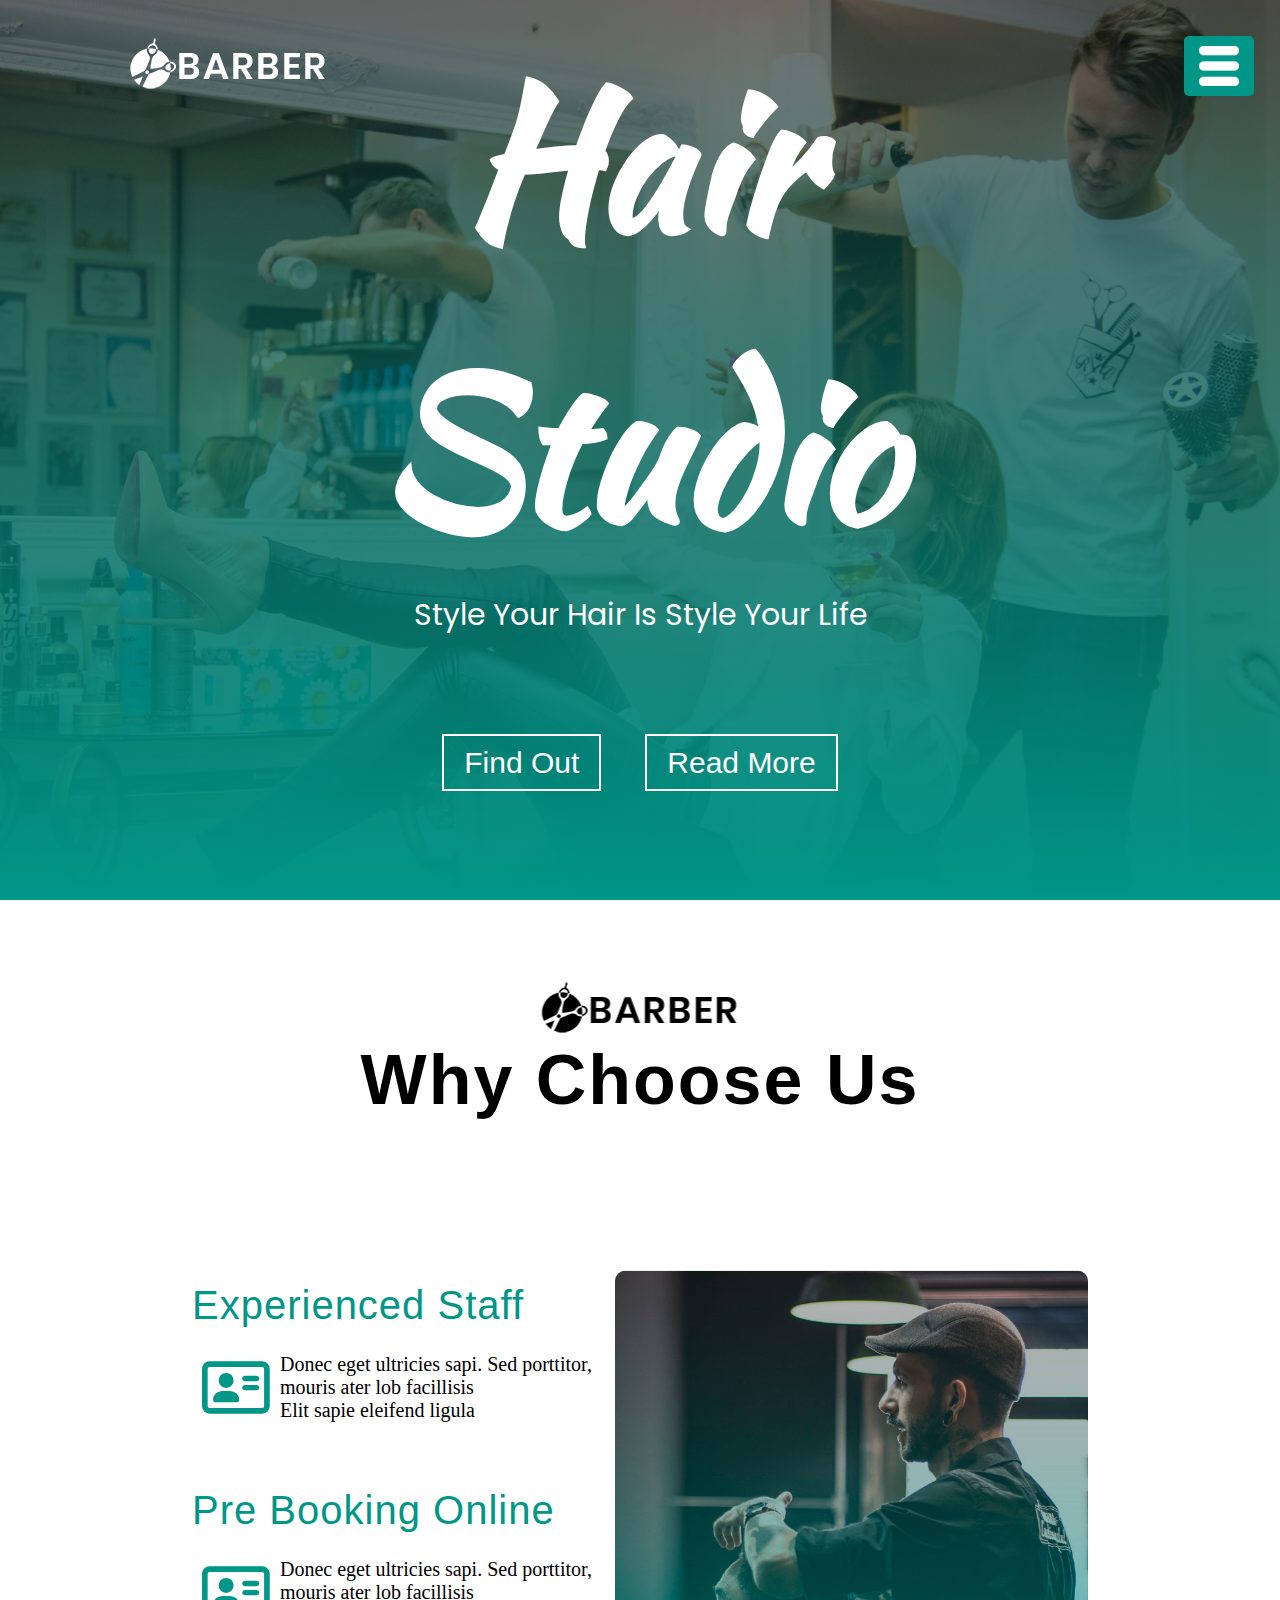
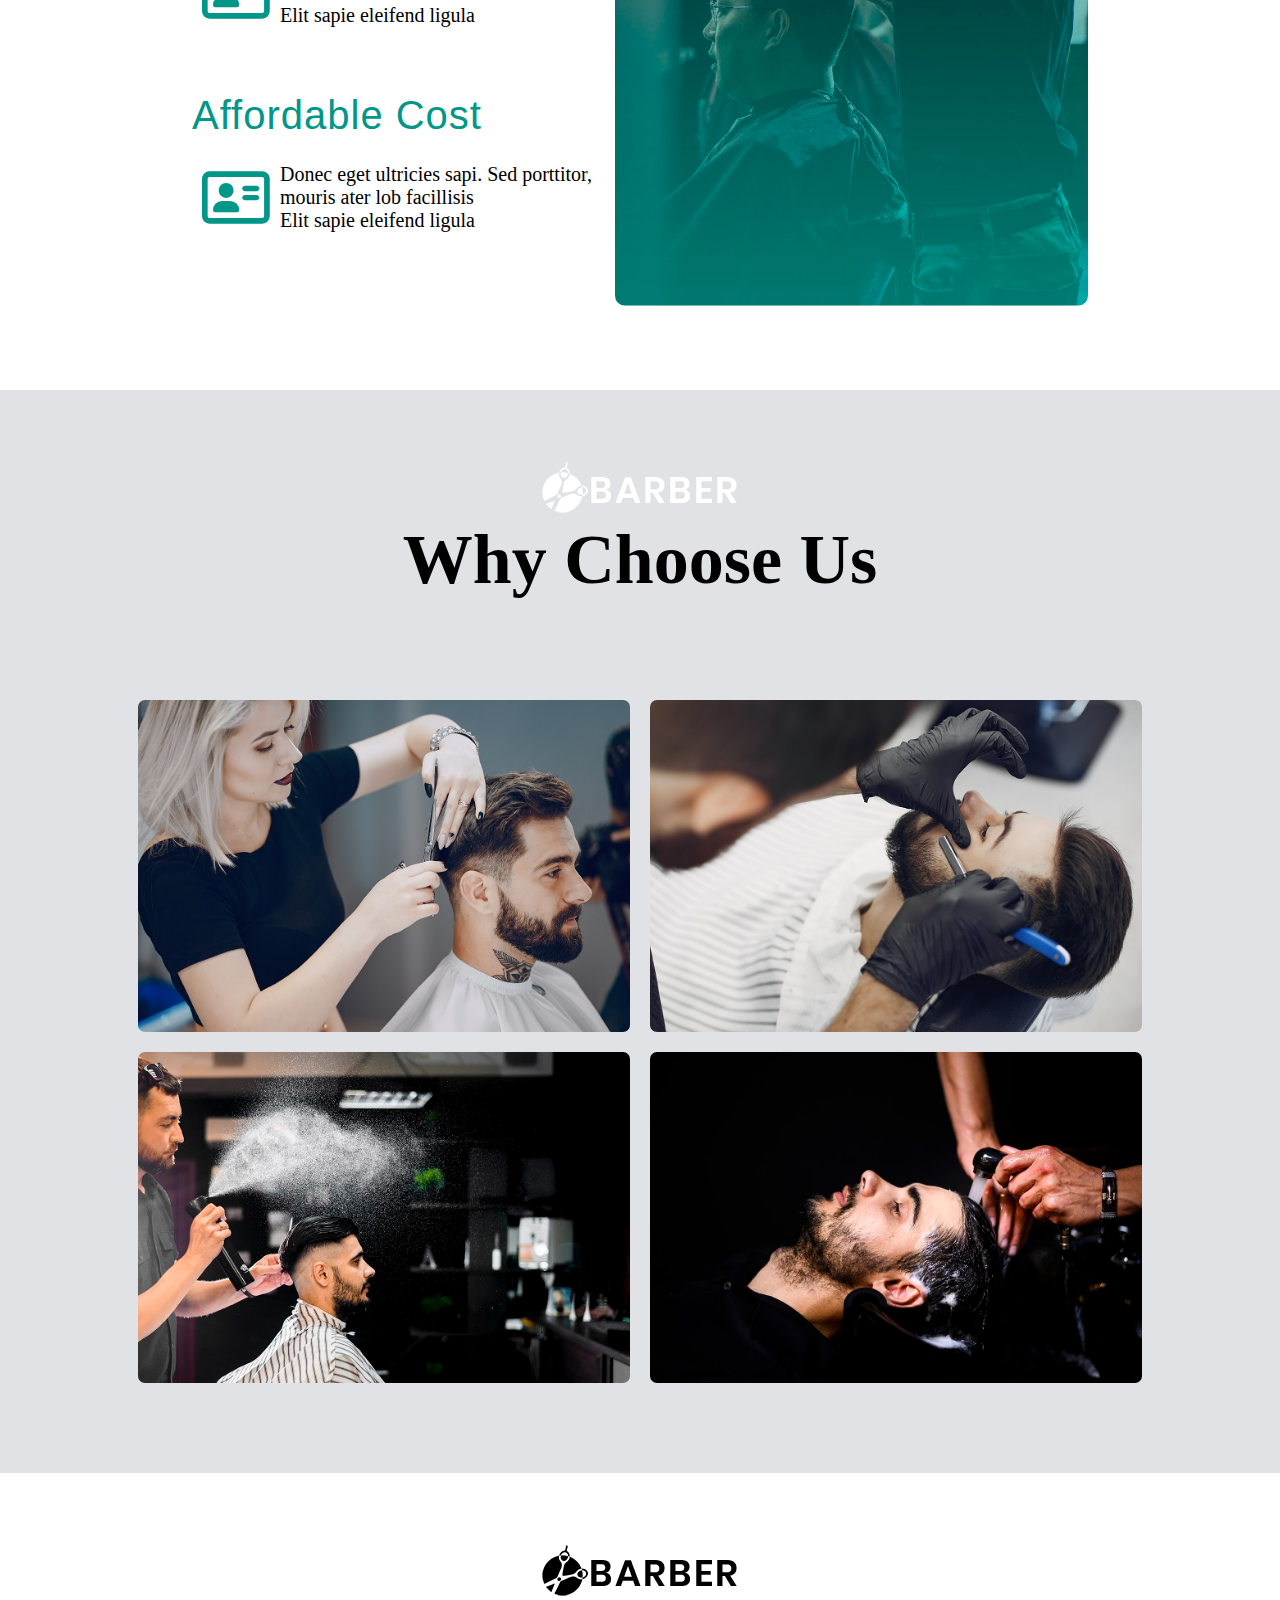
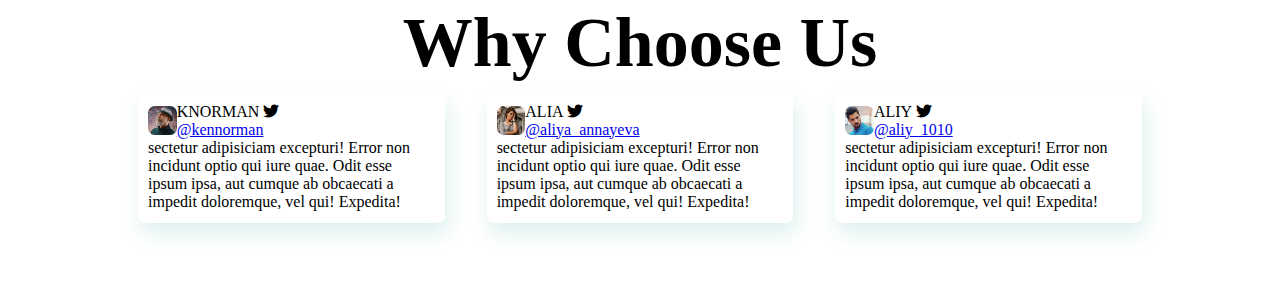
==== index.html.html @ 43534fb8 "index.html" ====
<!DOCTYPE html>
<html lang="en">

<head>
    <meta charset="UTF-8">
    <meta http-equiv="X-UA-Compatible" content="IE=edge">
    <meta name="viewport" content="width=device-width, initial-scale=1.0">
    <title>Document</title>
    <link rel="stylesheet" href="https://cdnjs.cloudflare.com/ajax/libs/font-awesome/6.0.0-beta3/css/all.min.css">
    <link rel="preconnect" href="https://fonts.googleapis.com">
    <link rel="preconnect" href="https://fonts.gstatic.com" crossorigin>
    <link href="https://fonts.googleapis.com/css2?family=Kaushan+Script&display=swap" rel="stylesheet">
    <link rel="preconnect" href="https://fonts.googleapis.com">
    <link rel="preconnect" href="https://fonts.gstatic.com" crossorigin>
    <link href="https://fonts.googleapis.com/css2?family=Kaushan+Script&family=Poppins:ital,wght@1,200&display=swap" rel="stylesheet">
    <style>
        * {
            margin: 0;
            padding: 0;
        }
        
        #banner {
            background: linear-gradient(rgba(0, 0, 0, 0.5), #009688), url(/Barber_Shop_img/banner.jpg);
            background-position: center;
            background-size: cover;
            height: 100vh;
        }
        
        html {
            scroll-behavior: smooth;
        }
        
        .logo {
            position: absolute;
            top: 4%;
            left: 10%;
        }
        
        .box {
            position: absolute;
            top: 50%;
            left: 50%;
            transform: translate(-50%, -50%);
            text-align: center;
        }
        
        .box h1 {
            font-family: 'Kaushan Script', cursive;
            font-size: 200px;
            color: #fff;
        }
        
        .box p {
            font-family: 'Poppins', sans-serif;
            font-size: 30px;
            color: #fff;
        }
        
        .box a {
            position: relative;
            border: 2px solid #fff;
            font-size: 30px;
            padding: 10px 20px;
            text-decoration: none;
            color: #fff;
            font-family: sans-serif;
            line-height: 250px;
            margin: 0px 20px;
            overflow: hidden;
        }
        
        .box a::before {
            content: "";
            position: absolute;
            top: 50%;
            left: 0%;
            transform: translate(-50%, -50%);
            width: 0%;
            height: 102%;
            background: #fff;
            z-index: -1;
            transition: 0.5s;
        }
        
        .box a:hover::before {
            width: 102%;
            left: 50%;
        }
        
        .box a:hover {
            color: rgb(0, 0, 0, 0.7);
        }
        
        nav ul li {
            list-style: none;
            margin: 50px 20px;
        }
        
        nav ul li a {
            text-decoration: none;
            color: #fff;
            font-size: 30px;
        }
        
        #menu {
            position: fixed;
            top: 4%;
            right: 2%;
            z-index: 100000000;
        }
        
        #menu label .fas {
            color: #fff;
            cursor: pointer;
            width: 40px;
            height: 40px;
            padding: 10px 15px;
        }
        
        .btn1 {
            background: #009688;
            border-radius: 5px;
        }
        
        .btn2 {
            display: none;
            z-index: 100;
        }
        
        input {
            display: none;
        }
        
        .container {
            position: relative;
            position: fixed;
            width: 250px;
            height: 100vh;
            top: 0;
            background: #009688;
            z-index: -10;
            right: -250px;
            transition: 0.5s;
        }
        
        .container nav ul li a {
            font-family: sans-serif;
            font-size: 25px;
        }
        
        #chek:checked~label .btn2 {
            display: block;
        }
        
        #chek:checked~label .btn1 {
            display: none;
        }
        
        #chek:checked~label .container {
            right: 0;
        }
        
        #navbar {
            padding: 50px;
            height: 110vh;
        }
        
        #navbar .logo2 {
            text-align: center;
            position: absolute;
            margin-top: 100px;
            left: 50%;
            transform: translate(-50%, -50%);
        }
        
        #navbar .logo2 img {
            filter: invert(1);
        }
        
        #navbar .logo2 h1 {
            font-size: 70px;
            letter-spacing: 2px;
            font-family: sans-serif;
        }
        
        #navbar .home {
            position: absolute;
            left: 50%;
            transform: translate(-50%, -50%);
            margin-top: 40em;
        }
        
        #navbar .home {
            display: flex;
            justify-content: space-between;
            align-items: center;
            width: 70%;
        }
        
        #navbar .images img {
            border-radius: 10px;
            width: 100%;
            height: 100%;
        }
        
        #navbar .home .express {
            width: 70%;
            height: 70%;
        }
        
        #navbar .home .express .boxx span {
            font-size: 40px;
            font-family: sans-serif;
            letter-spacing: 1px;
            color: #009688;
        }
        
        #navbar .home .express .boxx .iconka {
            display: flex;
            align-items: center;
            font-size: 20px;
            margin: 20px 0px 60px 0px;
        }
        
        #navbar .home .express .boxx .iconka .far {
            margin: 10px;
            font-size: 60px;
            color: #009688;
        }
        
        #img {
            width: 100%;
            padding: 70px 0;
            background: #dcdde1d7;
        }
        
        #img .imga {
            width: 80%;
            display: flex;
            flex-wrap: wrap;
            justify-content: space-around;
            margin: auto;
        }
        
        .service {
            flex-basis: 48%;
            text-align: center;
            border-radius: 7px;
            margin-bottom: 20px;
            color: #fff;
            position: relative;
        }
        
        .overlay {
            width: 100%;
            height: 100%;
            position: absolute;
            top: 0;
            border-radius: 7px;
            cursor: pointer;
            opacity: 0;
            background: linear-gradient(rgba(0, 0, 0, 0.5), #009688);
            transition: 0.5s;
        }
        
        .service:hover .overlay {
            opacity: 1;
        }
        
        .service img {
            width: 100%;
            height: 100%;
            border-radius: 7px;
        }
        
        .service .text {
            width: 80%;
            position: absolute;
            bottom: 0;
            left: 50%;
            transform: translateX(-50%);
            opacity: 0;
            transition: 0.5s;
        }
        
        hr {
            background: #fff;
            height: 2px;
            border: 0;
            margin: 15px auto;
            width: 60%;
        }
        
        .service .text p {
            font-size: 14px;
        }
        
        .service:hover .text {
            opacity: 1;
            bottom: 40%;
        }
        
        #img .logo2 {
            text-align: center;
            margin-bottom: 100px;
        }
        
        #img .logo2 h1 {
            font-size: 70px;
        }
        
        .izohh {
            flex-basis: 28%;
            width: 1200px;
            height: 110px;
            background: #fff;
            box-shadow: 3px 10px 20px #00968725;
            margin: 10px;
            padding: 10px;
            border-radius: 7px;
            cursor: pointer;
            transition: transform .5s;
        }
        
        .izohh:hover {
            transform: translateY(7px);
        }
        
        #izoh {
            width: 100%;
            padding: 70px 0;
        }
        
        #izoh .logo2 {
            text-align: center;
        }
        
        #izoh .logo2 h1 {
            font-size: 70px;
        }
        
        #izoh .logo2 img {
            filter: invert(1);
        }
        
        .izohlar {
            width: 80%;
            display: flex;
            justify-content: space-between;
            margin: auto;
        }
        
        .izohlar img {
            width: 10%;
            height: 10%;
            border-radius: 7px;
        }
        
        .profil {
            display: flex;
            align-items: center;
        }
    </style>
</head>

<body>
    <section id="banner">
        <img src="/Barber_Shop_img/logo.png" class="logo">
        <div class="box">
            <h1> Hair Studio</h1>
            <p>Style Your Hair Is Style Your Life</p>
            <a href="#">Find Out</a>
            <a href="#">Read More</a>
        </div>
    </section>

    <div id="menu">
        <input type="checkbox" id="chek">
        <label for="chek">
        <img src="/Barber_Shop_img/menu.png" class="btn1 fas"></img>
        <img src="/Barber_Shop_img/close.png" class="btn2 fas"></img>
        <div class="container">
            <nav>
                <ul>
                    <li>
                        <a href="#banner">Home</a>
                    </li>
                    <li>
                        <a href="#navbar">Features</a>
                    </li>
                    <li>
                        <a href="#img">services</a>
                    </li>
                    <li>
                        <a href="#izoh">testimonials</a>
                    </li>
                </ul>
            </nav>
        </div>
    
        </label>
    </div>

    <div id="navbar">
        <div class="logo2">
            <img src="/Barber_Shop_img/logo.png" alt="">
            <h1>Why Choose Us</h1>
        </div>
        <div class="home">

            <div class="express">
                <div class="boxx boxx1">
                    <span>
                        Experienced Staff
                        </span>
                    <div class="iconka iconka1">
                        <i class="far fa-address-card"></i>
                        <p>Donec eget ultricies sapi. Sed porttitor, mouris ater lob facillisis <br> Elit sapie eleifend ligula</p>
                    </div>

                </div>
                <div class="boxx boxx2">
                    <span>
                        Pre Booking Online
                    </span>
                    <div class="iconka iconka2">
                        <i class="far fa-address-card"></i>
                        <p>Donec eget ultricies sapi. Sed porttitor, mouris ater lob facillisis <br> Elit sapie eleifend ligula</p>
                    </div>

                </div>
                <div class="boxx boxx3">
                    <span>
                        Affordable Cost
                    </span>
                    <div class="iconka iconka3">
                        <i class="far fa-address-card"></i>
                        <p>Donec eget ultricies sapi. Sed porttitor, mouris ater lob facillisis <br> Elit sapie eleifend ligula</p>
                    </div>
                </div>
            </div>

            <div class="images">
                <img src="../Barber_Shop_img/barber-man.jpg">
                <div class="image"></div>
            </div>

        </div>
    </div>

    <div id="img">





        <div class="logo2">
            <img src="/Barber_Shop_img/logo.png" alt="">
            <h1>Why Choose Us</h1>
        </div>
        <div class="imga">
            <div class="service">
                <img src="/Barber_Shop_img/pic-1.jpg" alt="">
                <div class="overlay"></div>
                <div class="text">
                    <h3>Hair Styling</h3>
                    <hr>
                    <p>this is test under description of barber foundation this is test under description of barber funcdation.</p>
                </div>
            </div>
            <div class="service">
                <img src="/Barber_Shop_img/pic-2.jpg" alt="">
                <div class="overlay"></div>
                <div class="text">
                    <h3>Hair Styling</h3>
                    <hr>
                    <p>this is test under description of barber foundation this is test under description of barber funcdation.</p>
                </div>
            </div>
            <div class="service">
                <img src="/Barber_Shop_img/pic-3.jpg" alt="">
                <div class="overlay"></div>
                <div class="text">
                    <h3>Hair Styling</h3>
                    <hr>
                    <p>this is test under description of barber foundation this is test under description of barber funcdation.</p>
                </div>
            </div>
            <div class="service">
                <img src="/Barber_Shop_img/pic-4.jpg" alt="">
                <div class="overlay"></div>
                <div class="text">
                    <h3>Hair Styling</h3>
                    <hr>
                    <p>this is test under description of barber foundation this is test under description of barber funcdation.</p>
                </div>
            </div>

        </div>
    </div>

    <section id="izoh">
        <div class="logo2">
            <img src="/Barber_Shop_img/logo.png" alt="">
            <h1>Why Choose Us</h1>
        </div>

        <div class="izohlar">
            <div class="izoh1 izohh">
                <div class="profil">
                    <img src="/Barber_Shop_img/img-1.jpg" alt="">

                    <div class="text">
                        <p>KNORMAN <span class="fab fa-twitter"></span></p>
                        <a href="#">@kennorman</a>
                    </div>

                </div>
                <p> sectetur adipisiciam excepturi! Error non incidunt optio qui iure quae. Odit esse ipsum ipsa, aut cumque ab obcaecati a impedit doloremque, vel qui! Expedita!</p>

            </div>
            <div class="izoh1 izohh">
                <div class="profil">
                    <img src="/Barber_Shop_img/img-2.jpg" alt="">

                    <div class="text">
                        <p>ALIA <span class="fab fa-twitter"></span></p>
                        <a href="#">@aliya_annayeva</a>
                    </div>
                </div>
                <p> sectetur adipisiciam excepturi! Error non incidunt optio qui iure quae. Odit esse ipsum ipsa, aut cumque ab obcaecati a impedit doloremque, vel qui! Expedita!</p>

            </div>
            <div class="izoh1 izohh">
                <div class="profil">
                    <img src="/Barber_Shop_img/img-3.jpg" alt="">

                    <div class="text">
                        <p>ALIY <span class="fab fa-twitter"></span></p>
                        <a href="#">@aliy_1010</a>
                    </div>

                </div>
                <p> sectetur adipisiciam excepturi! Error non incidunt optio qui iure quae. Odit esse ipsum ipsa, aut cumque ab obcaecati a impedit doloremque, vel qui! Expedita!</p>

            </div>
        </div>
    </section>

</body>

</html>
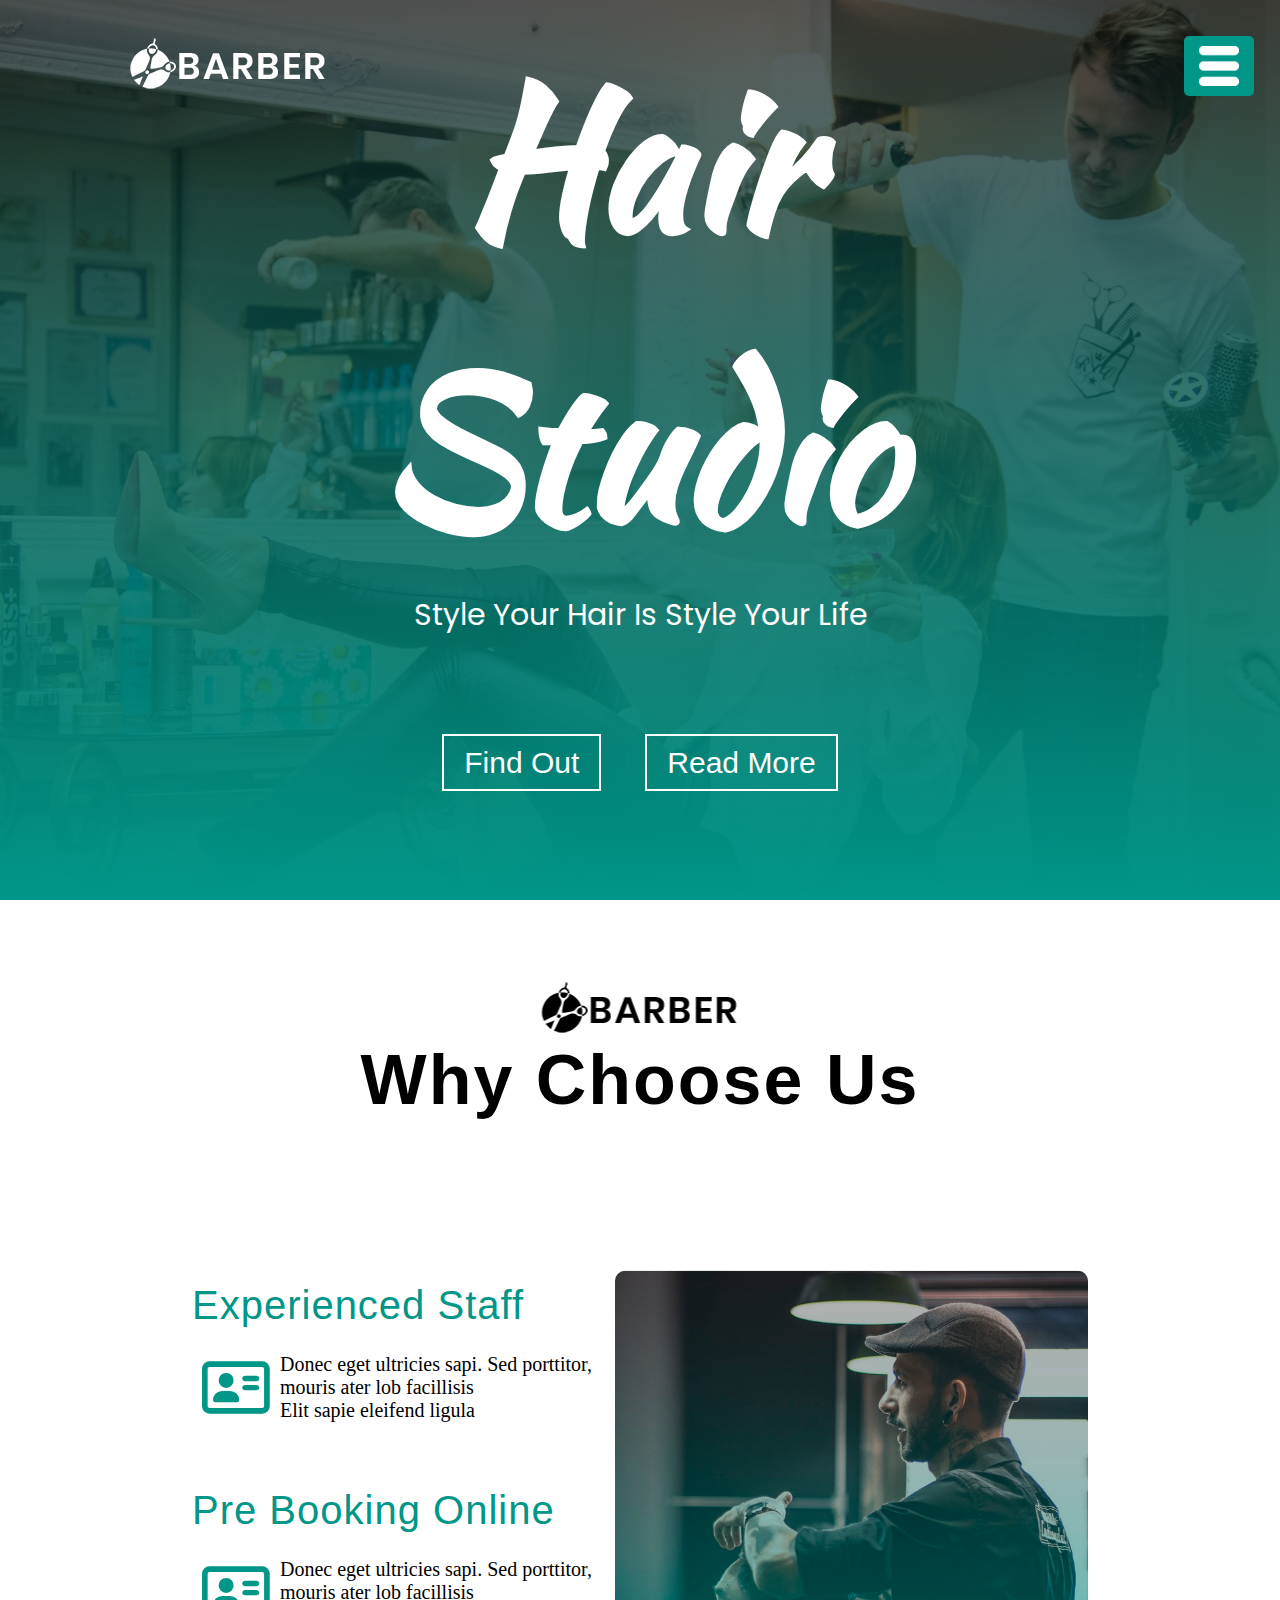
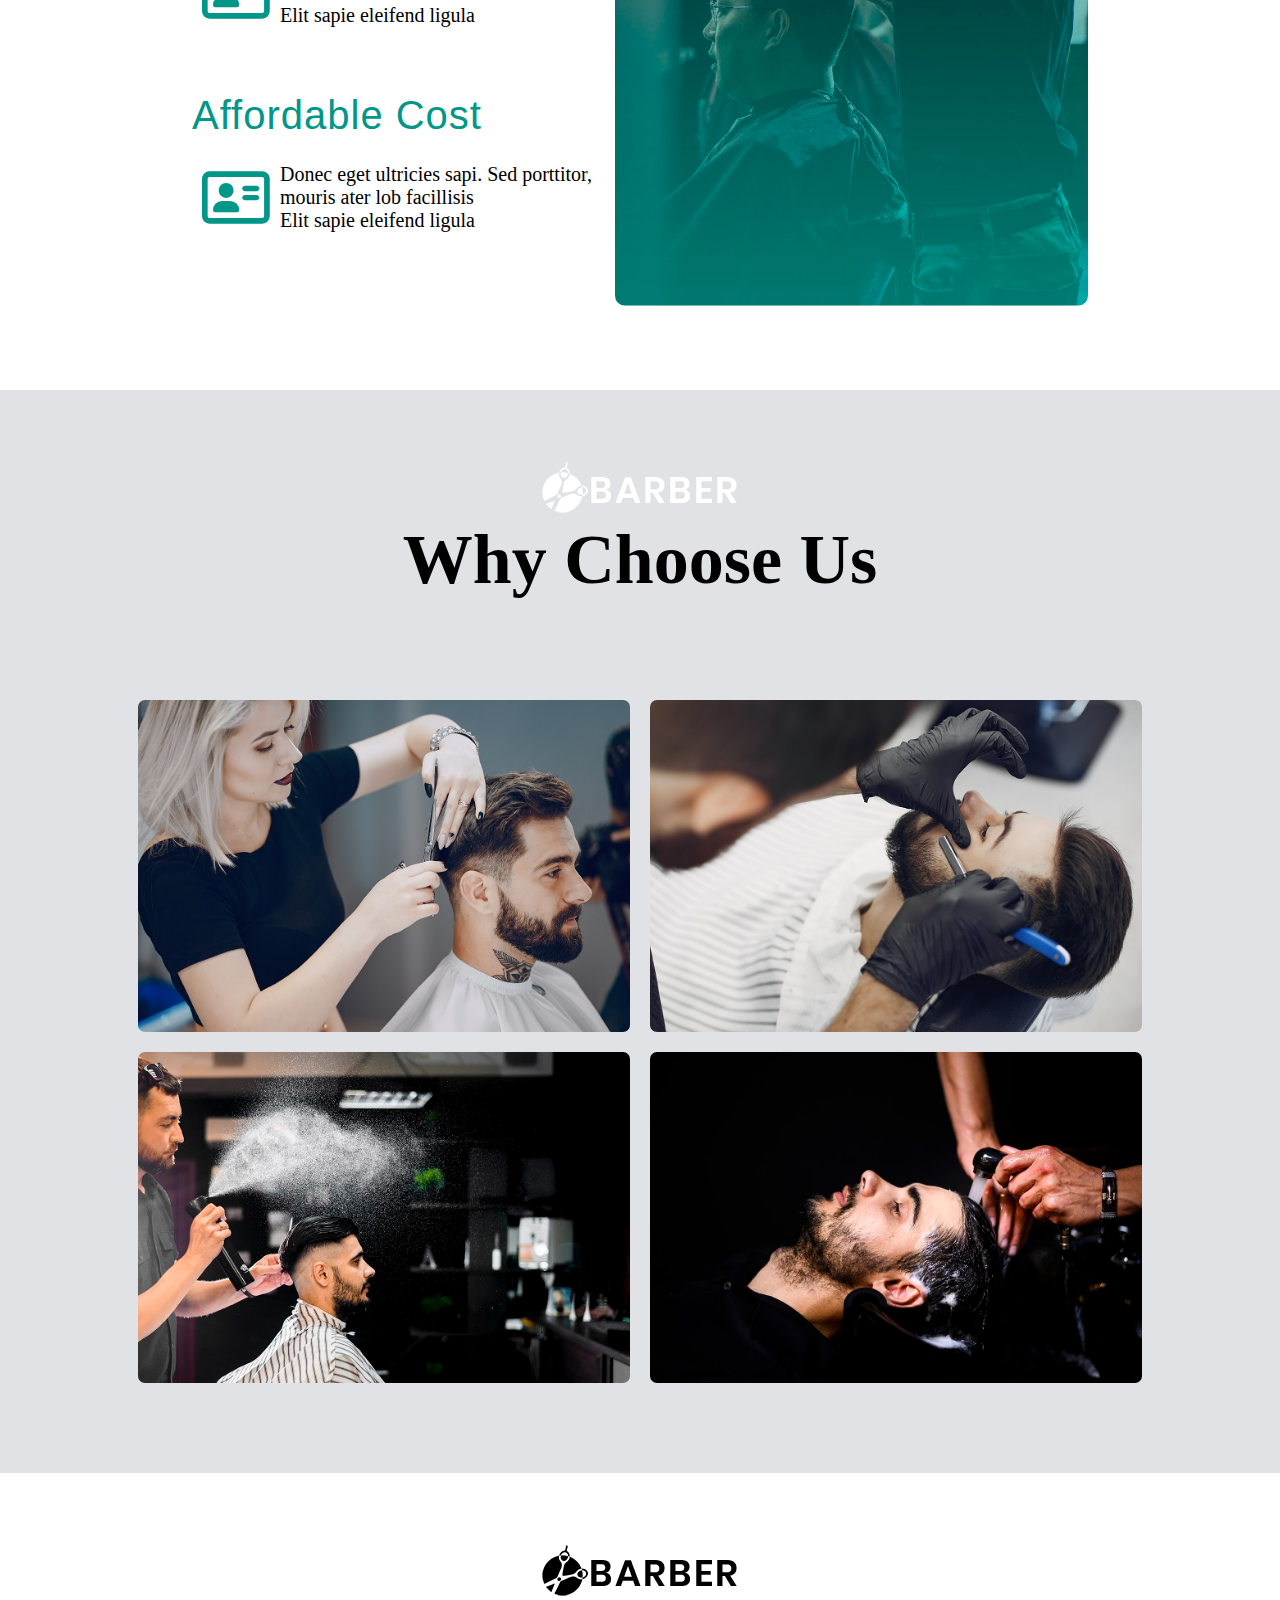
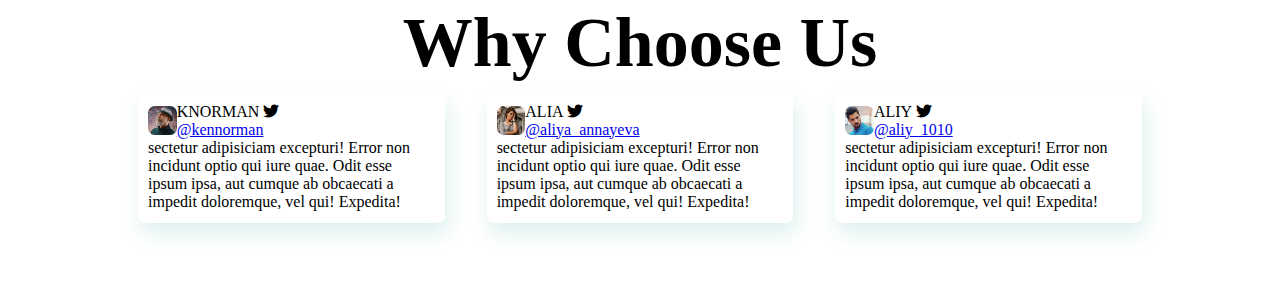
==== commit 2f196b11: "asfdasaas" ====
--- a/index.html.html
+++ b/index.html.html
@@ -20,7 +20,7 @@
         }
         
         #banner {
-            background: linear-gradient(rgba(0, 0, 0, 0.5), #009688), url(/Barber_Shop_img/banner.jpg);
+            background: linear-gradient(rgba(0, 0, 0, 0.6), #009688), url(/Barber_Shop_img/banner.jpg);
             background-position: center;
             background-size: cover;
             height: 100vh;
